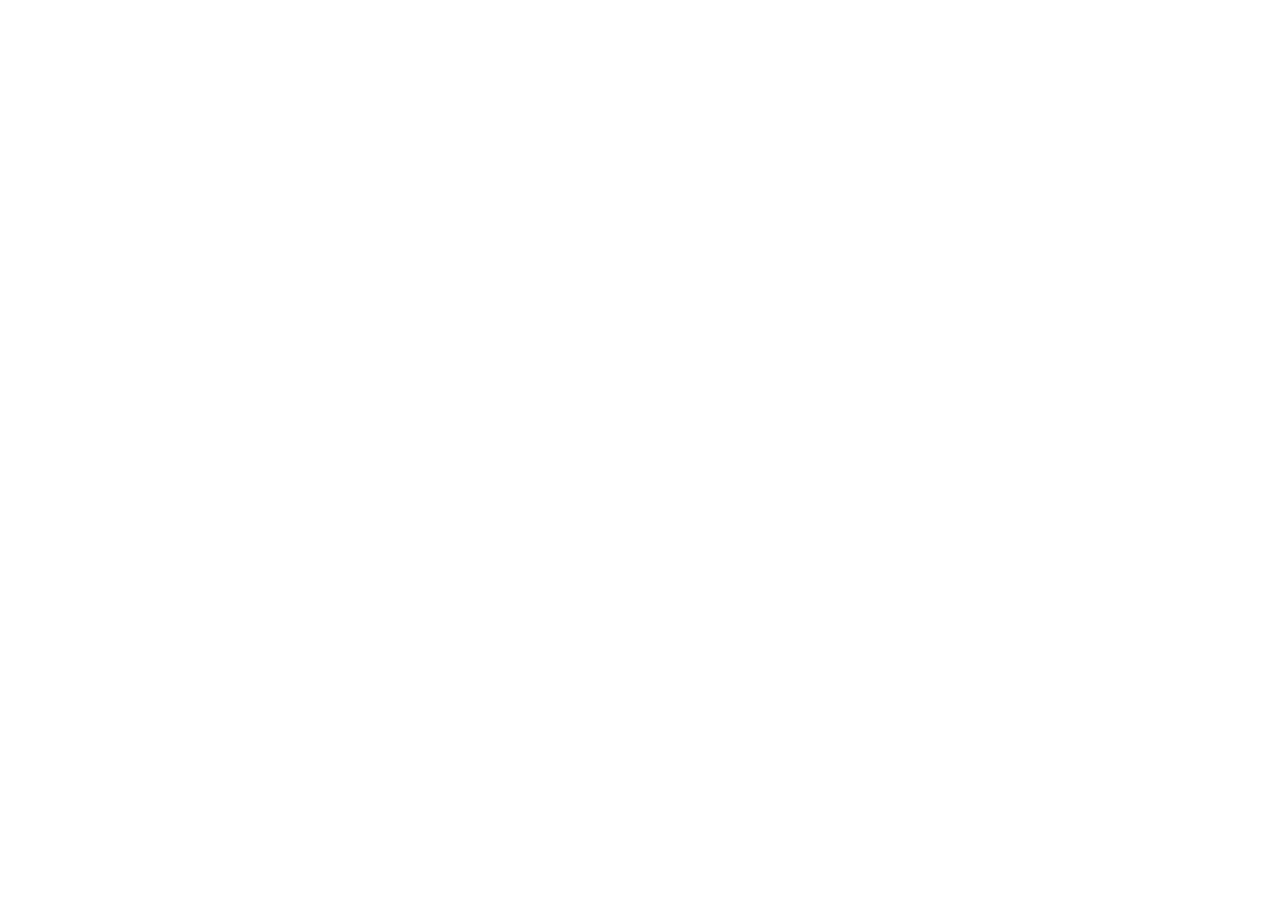
==== arena.html @ d666b949 "new commit main" ====
<!doctype html>
<html lang="en">
	<head>
		<meta charset="UTF-8" />
		<meta name="viewport" content="width=device-width, initial-scale=1.0" />
		<title>Document</title>
		<link rel="stylesheet" href="./css/nav.css" />
		<link rel="stylesheet" href="./css/main.css" />
		<link rel="stylesheet" href="./css/arena.css" />
	</head>
	<body></body>
</html>
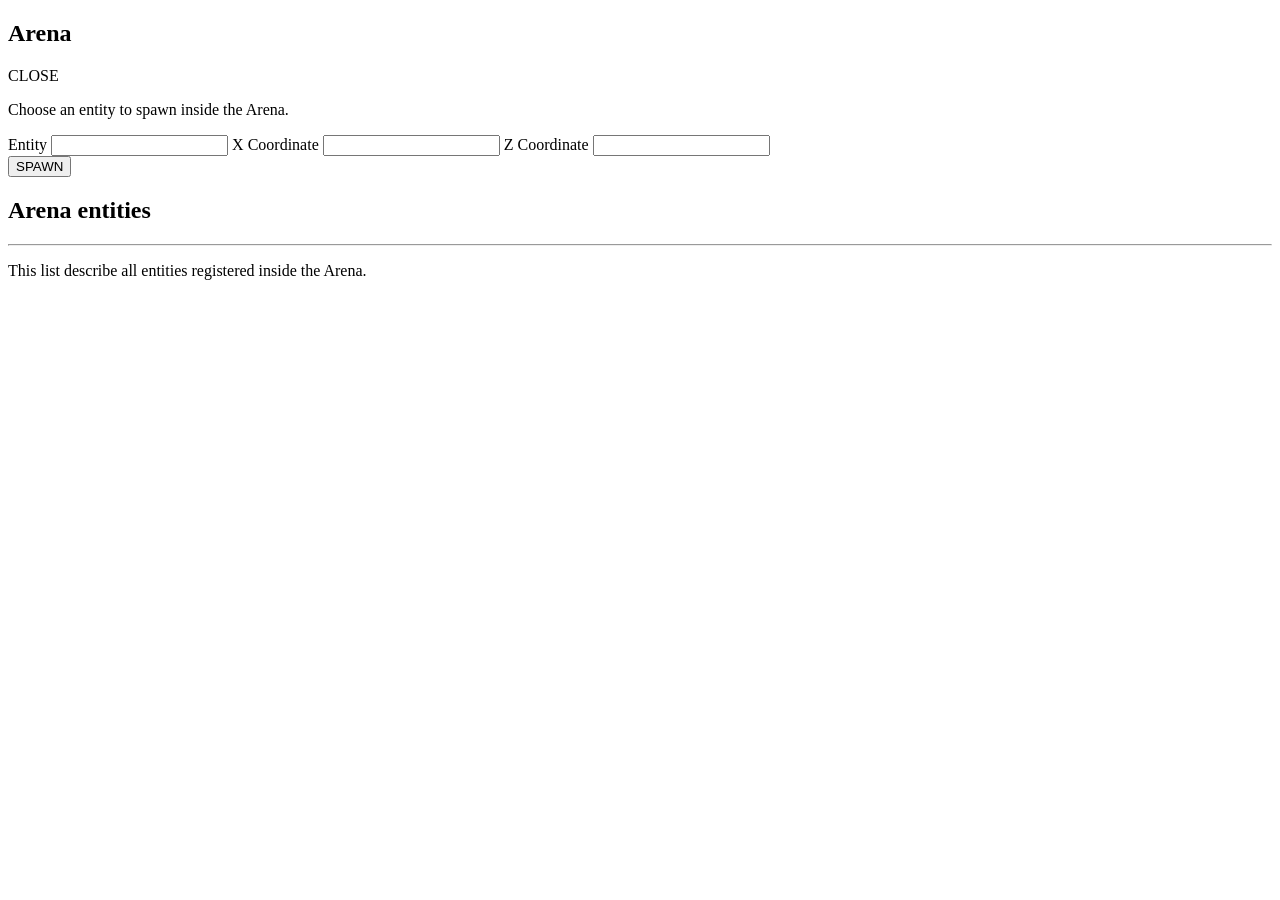
==== commit a2b35c49: "arena html" ====
--- a/arena.html
+++ b/arena.html
@@ -8,5 +8,47 @@
 		<link rel="stylesheet" href="./css/main.css" />
 		<link rel="stylesheet" href="./css/arena.css" />
 	</head>
-	<body></body>
+	<body>
+		<header></header>
+		<main>
+			<section>
+				<div>
+					<h1>Arena</h1>
+					<div><p>CLOSE</p></div>
+				</div>
+				<p>Choose an entity to spawn inside the <span>Arena.</span></p>
+				<div>
+					<label for="">
+						Entity
+						<input type="text" />
+					</label>
+					<label for="">
+						X Coordinate
+						<input type="text" />
+					</label>
+					<label for="">
+						Z Coordinate
+						<input type="text" />
+					</label>
+				</div>
+				<button class="btn-memanent">SPAWN</button>
+				<h2>Arena entities</h2>
+				<hr />
+				<p>
+					This list describe all entities registered inside the
+					<span>Arena. </span>
+				</p>
+				<table>
+					<tr>
+						<td></td>
+						<td></td>
+						<td></td>
+						<td></td>
+						<td></td>
+						<td></td>
+					</tr>
+				</table>
+			</section>
+		</main>
+	</body>
 </html>
--- a/css/main.css
+++ b/css/main.css
@@ -0,0 +1,20 @@
+.search-bar {
+        display: flex;
+        flex-direction: row;
+        justify-content: space-between;
+        align-items: center;
+	position: sticky;
+}
+
+.search {
+	display: flex;
+	flex-direction: row;
+	padding: 12px 25px;
+	border-radius: 999px;
+	color: lightgray;
+        border-color:none;
+}
+
+.background {
+        
+}
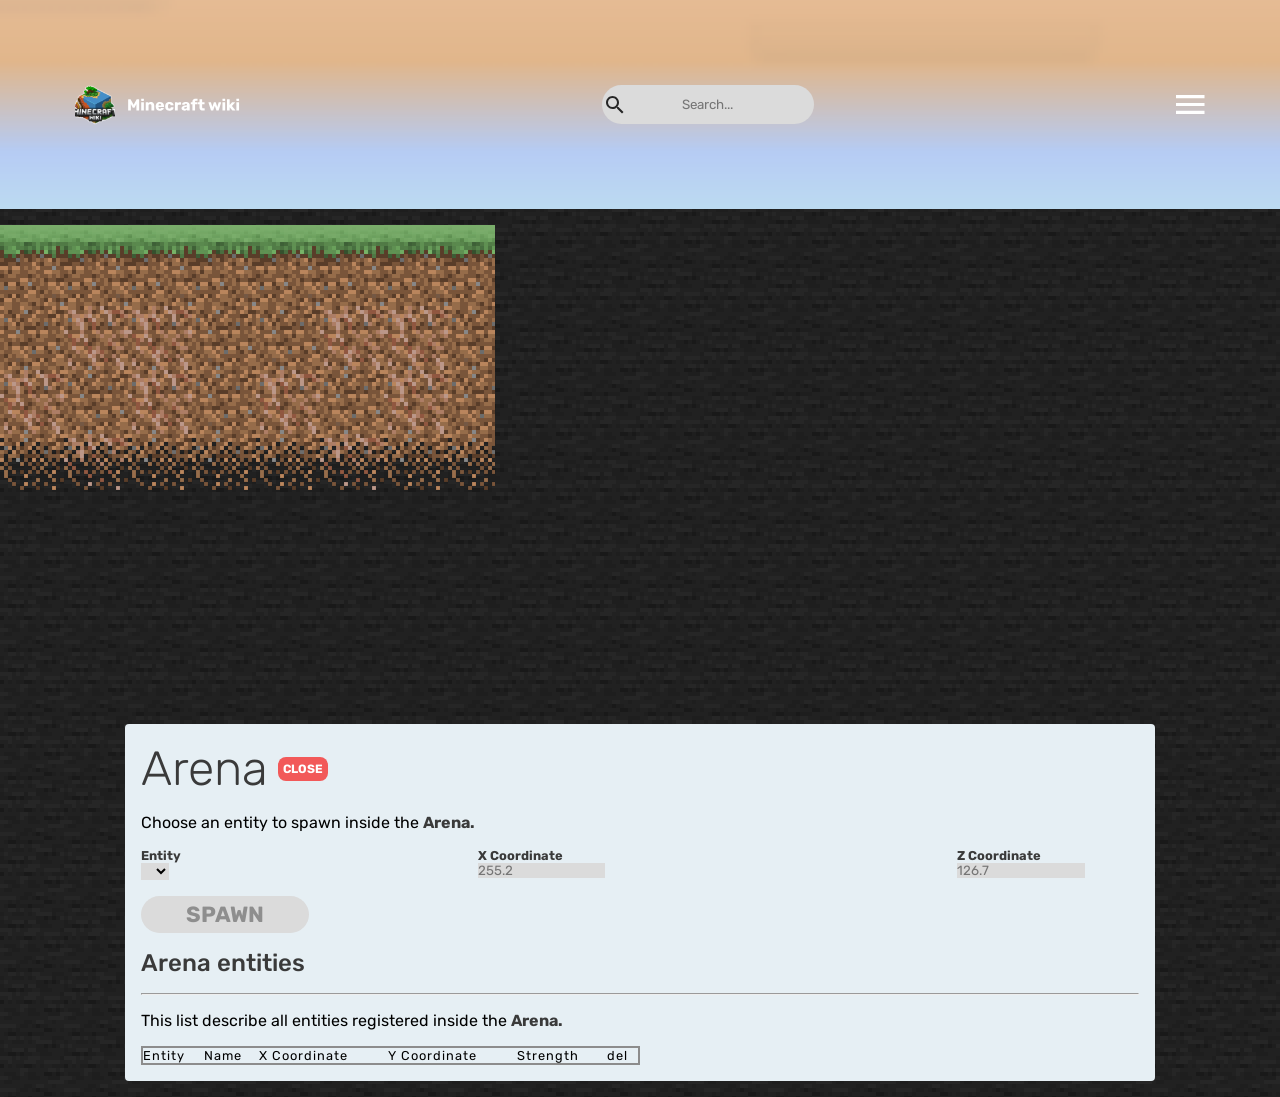
==== commit 5ccf4590: "arena html css" ====
--- a/arena.html
+++ b/arena.html
@@ -9,26 +9,52 @@
 		<link rel="stylesheet" href="./css/arena.css" />
 	</head>
 	<body>
-		<header></header>
+		<header class="search-bar background">
+			<img src="assets/Logo.svg" alt="" />
+			<nav class="search-bar">
+				<div class="search-logo">
+					<svg
+						width="18"
+						height="18"
+						viewBox="0 0 18 18"
+						fill="none"
+						xmlns="http://www.w3.org/2000/svg"
+					>
+						<path
+							d="M6.5 0C8.22391 0 9.87721 0.684819 11.0962 1.90381C12.3152 3.12279 13 4.77609 13 6.5C13 8.11 12.41 9.59 11.44 10.73L11.71 11H12.5L17.5 16L16 17.5L11 12.5V11.71L10.73 11.44C9.59 12.41 8.11 13 6.5 13C4.77609 13 3.12279 12.3152 1.90381 11.0962C0.684819 9.87721 0 8.22391 0 6.5C0 4.77609 0.684819 3.12279 1.90381 1.90381C3.12279 0.684819 4.77609 0 6.5 0ZM6.5 2C4 2 2 4 2 6.5C2 9 4 11 6.5 11C9 11 11 9 11 6.5C11 4 9 2 6.5 2Z"
+							fill="#262626"
+						/>
+					</svg>
+					<input class="search" type="text" placeholder="Search..." />
+				</div>
+			</nav>
+			<img src="assets/menubrg.svg" alt="" />
+		</header>
 		<main>
-			<section>
-				<div>
+			<div class="sky"></div>
+			<div class="background-dirt">
+				<img src="./assets/background-dirt.png" alt="" />
+			</div>
+			<section class="arena">
+				<div class="row-part">
 					<h1>Arena</h1>
-					<div><p>CLOSE</p></div>
+					<div class="close-arena"><p>CLOSE</p></div>
 				</div>
 				<p>Choose an entity to spawn inside the <span>Arena.</span></p>
-				<div>
+				<div class="xyz-group">
 					<label for="">
 						Entity
-						<input type="text" />
+						<select name="" class="" id="">
+							Choose
+						</select>
 					</label>
 					<label for="">
 						X Coordinate
-						<input type="text" />
+						<input placeholder="255.2" type="text" />
 					</label>
 					<label for="">
 						Z Coordinate
-						<input type="text" />
+						<input placeholder="126.7" type="text" />
 					</label>
 				</div>
 				<button class="btn-memanent">SPAWN</button>
@@ -39,14 +65,15 @@
 					<span>Arena. </span>
 				</p>
 				<table>
-					<tr>
-						<td></td>
-						<td></td>
-						<td></td>
-						<td></td>
-						<td></td>
-						<td></td>
-					</tr>
+					<thead>
+						<td>Entity</td>
+						<td>Name</td>
+						<td>X Coordinate</td>
+						<td>Y Coordinate</td>
+						<td>Strength</td>
+						<td>del</td>
+					</thead>
+					<tbody></tbody>
 				</table>
 			</section>
 		</main>
--- a/css/main.css
+++ b/css/main.css
@@ -1,20 +1,66 @@
+@import url("https://fonts.googleapis.com/css2?family=DM+Sans:ital,opsz,wght@0,9..40,100..1000;1,9..40,100..1000&family=DM+Serif+Display:ital@0;1&family=Fraunces:ital,opsz,wght@0,9..144,100..900;1,9..144,100..900&family=Inter:ital,opsz,wght@0,14..32,100..900;1,14..32,100..900&family=Karla:ital,wght@0,200..800;1,200..800&family=Noto+Sans+Caucasian+Albanian&family=Outfit:wght@100..900&family=Plus+Jakarta+Sans:ital,wght@0,200..800;1,200..800&family=Poppins:ital,wght@0,100;0,200;0,300;0,400;0,500;0,600;0,700;0,800;0,900;1,100;1,200;1,300;1,400;1,500;1,600;1,700;1,800;1,900&family=Public+Sans:ital,wght@0,100..900;1,100..900&family=Roboto:ital,wght@0,100..900;1,100..900&family=Rubik:ital,wght@0,300..900;1,300..900&display=swap");
+
+* {
+	margin: 0;
+	padding: 0;
+	font-family: "rubik";
+}
+
+body {
+	background: url(../assets/background.png);
+	z-index: -2;
+}
+
 .search-bar {
-        display: flex;
-        flex-direction: row;
-        justify-content: space-between;
-        align-items: center;
-	position: sticky;
+	display: flex;
+	flex-direction: row;
+	justify-content: space-between;
+	align-items: center;
+	position:static ;
+	top: 0;
+	z-index: 1;
+	padding: 10px;
 }
 
 .search {
 	display: flex;
 	flex-direction: row;
+	align-items: start;
 	padding: 12px 25px;
 	border-radius: 999px;
-	color: lightgray;
-        border-color:none;
+	color: black;
+	border: none;
+	outline: none;
+	text-align: center;
+}
+
+.search-logo {
+	display: flex;
+	flex-direction: row;
+	justify-content: center;
+	align-items: center;
+	position: relative;
+}
+
+.search-logo svg {
+	position: absolute;
+	left: 14px;
+	pointer-events: none;
 }
 
 .background {
-        
-}+	padding: 75px;
+	background: url(../assets/background-cloud.png);
+	background-size: cover;
+	background-position: center;
+	background-repeat: no-repeat;
+	z-index: -1;
+}
+
+.background2 {
+	padding: 12px;
+	background: url(../assets/background-dirt.png);
+	top: 150px;
+	height: 225px;
+	z-index: -1;
+}
--- a/css/arena.css
+++ b/css/arena.css
@@ -0,0 +1,125 @@
+@import url("https://fonts.googleapis.com/css2?family=Antonio:wght@100..700&family=Big+Shoulders:opsz,wght@10..72,100..900&family=Chango&family=DM+Sans:ital,opsz,wght@0,9..40,100..1000;1,9..40,100..1000&family=DM+Serif+Display:ital@0;1&family=Inter:ital,opsz,wght@0,14..32,100..900;1,14..32,100..900&family=Kumbh+Sans:wght,YOPQ@100..900,300&family=League+Spartan:wght@100..900&family=Lexend+Deca:wght@100..900&family=Outfit:wght@100..900&family=Plus+Jakarta+Sans:ital,wght@0,200..800;1,200..800&family=Poppins:ital,wght@0,100;0,200;0,300;0,400;0,500;0,600;0,700;0,800;0,900;1,100;1,200;1,300;1,400;1,500;1,600;1,700;1,800;1,900&family=Public+Sans:ital,wght@0,100..900;1,100..900&family=Rubik:ital,wght@0,300..900;1,300..900&family=Sora:wght@100..800&display=swap");
+
+body {
+	font-family: "Poppins", sans-serif;
+	margin: 0;
+	background-image: url(../assets/background.png);
+}
+h1 {
+	font-size: 48px;
+	color: #3a3a3a;
+	font-weight: 300;
+}
+h2 {
+	color: #3a3a3a;
+	font-weight: 500;
+}
+main {
+	display: flex;
+	flex-direction: column;
+	align-items: center;
+	gap: 1rem;
+	padding: 1rem;
+}
+.sky {
+	position: absolute;
+	top: 10%;
+    z-index: -1;
+	width: 100%;
+	height: 100px;
+	overflow: hidden;
+	background: #ffffff
+		linear-gradient(
+			180deg,
+			rgba(217, 148, 87, 0.6) 0%,
+			rgba(205, 134, 62, 0.6) 35.58%,
+			rgba(133, 170, 237, 0.6) 65.87%,
+			rgba(153, 214, 228, 0.6) 100%
+		);
+}
+.background-dirt {
+	position: absolute;
+	top: 25%;
+    width: 100%;
+    z-index: -1;
+	overflow: hidden;
+}
+.arena {
+	display: flex;
+	flex-direction: column;
+	gap: 1rem;
+	padding: 1rem;
+	background-color: #e6eff4;
+	border-radius: 4px;
+	margin-top: 40%;
+	width: 80%;
+}
+.row-part {
+	display: flex;
+	flex-direction: row;
+	align-items: center;
+	gap: 10px;
+}
+.close-arena {
+	color: #ffffff;
+	background-color: #f25959;
+	border-radius: 8px;
+	font-weight: 700;
+	font-size: 12px;
+	padding: 5px;
+}
+.open-arena {
+	color: #ffffff;
+	background-color: #4f8c69;
+	border-radius: 8px;
+	font-weight: 700;
+	font-size: 12px;
+	padding: 5px;
+}
+span {
+	color: #3a3a3a;
+	font-weight: 700;
+}
+.xyz-group {
+	display: flex;
+	flex-direction: row;
+	justify-content: space-between;
+	gap: 0.5rem;
+}
+label {
+	display: flex;
+	flex-direction: column;
+	font-weight: 700;
+	font-size: 0.8rem;
+	color: #3a3a3a;
+}
+input {
+	width: 70%;
+	background-color: #dbdbdb;
+	border: none;
+}
+select {
+	width: 70%;
+	background-color: #dbdbdb;
+	border: none;
+}
+.btn-memanent {
+	display: flex;
+	justify-content: start;
+	padding: 5px 45px;
+	border-radius: 999999px;
+	width: min-content;
+	color: #8e8e8e;
+	background-color: #dbdbdb;
+	border: none;
+	font-size: 22px;
+	font-weight: 700;
+}
+table {
+  border-collapse: collapse;
+  border: 2px solid rgb(140 140 140);
+  font-family: sans-serif;
+  font-size: 0.8rem;
+  letter-spacing: 1px;
+  width: 50%;
+}
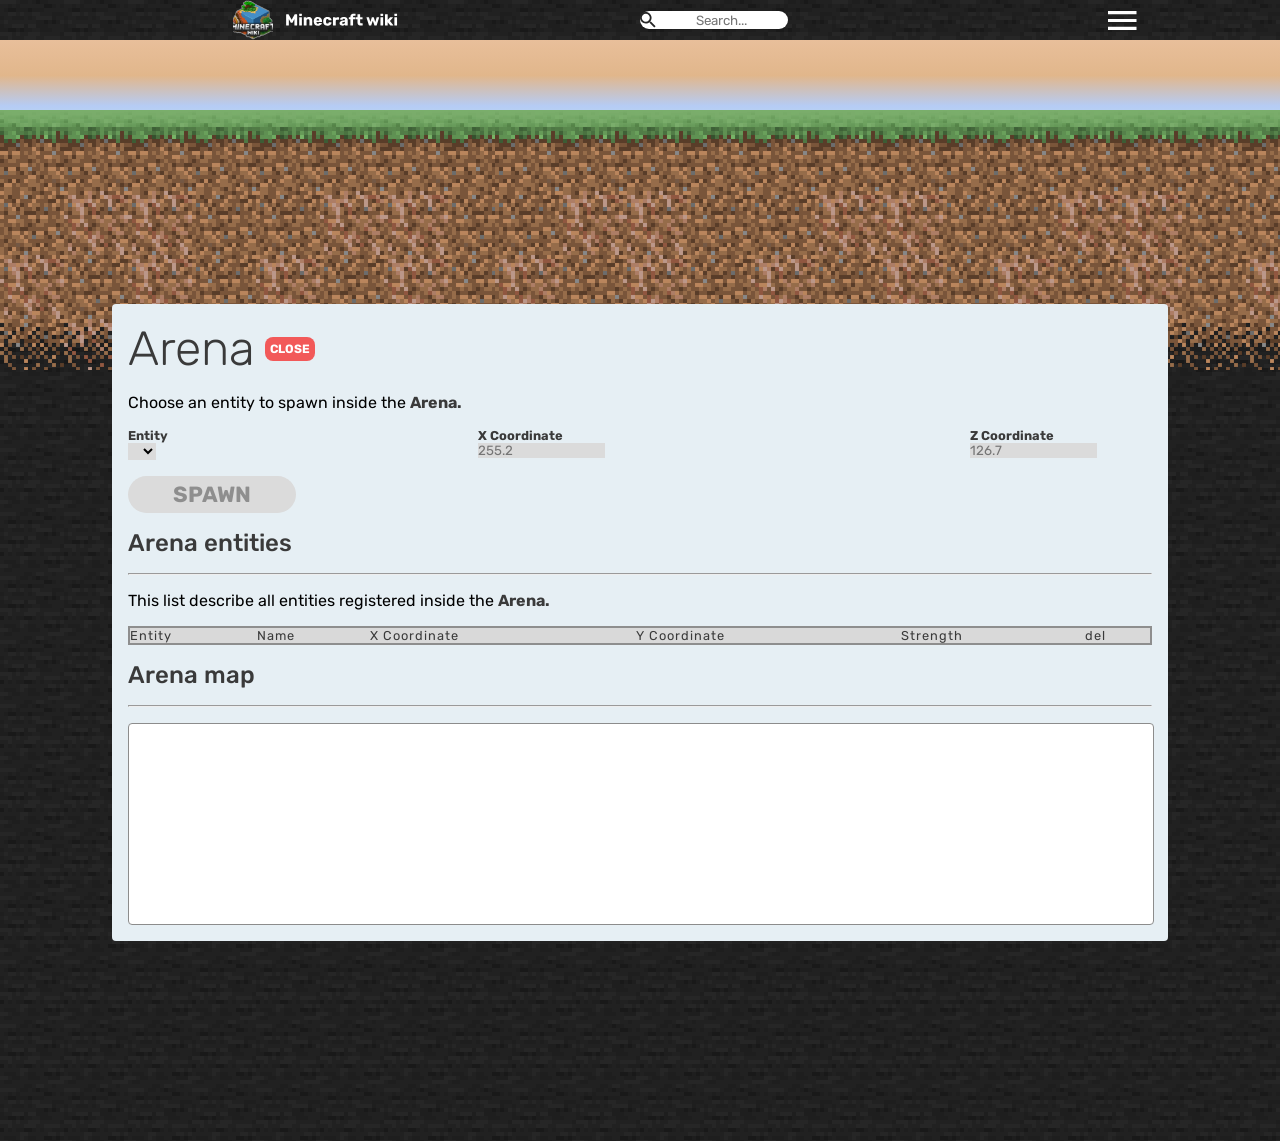
==== commit 5bd568da: "assets boss icon" ====
--- a/arena.html
+++ b/arena.html
@@ -9,7 +9,7 @@
 		<link rel="stylesheet" href="./css/arena.css" />
 	</head>
 	<body>
-		<header class="search-bar background">
+		<header class="search-bar">
 			<img src="assets/Logo.svg" alt="" />
 			<nav class="search-bar">
 				<div class="search-logo">
@@ -30,13 +30,11 @@
 			</nav>
 			<img src="assets/menubrg.svg" alt="" />
 		</header>
+		<div class="sky"></div>
+		<div class="background-dirt"></div>
 		<main>
-			<div class="sky"></div>
-			<div class="background-dirt">
-				<img src="./assets/background-dirt.png" alt="" />
-			</div>
 			<section class="arena">
-				<div class="row-part">
+				<div class="row-part rules-box">
 					<h1>Arena</h1>
 					<div class="close-arena"><p>CLOSE</p></div>
 				</div>
@@ -66,16 +64,40 @@
 				</p>
 				<table>
 					<thead>
-						<td>Entity</td>
-						<td>Name</td>
-						<td>X Coordinate</td>
-						<td>Y Coordinate</td>
-						<td>Strength</td>
-						<td>del</td>
+						<td>
+							<span class="mobile-sp">Ent..</span>
+							<span class="tablet-desktop-sp">Entity</span>
+						</td>
+						<td>
+							<span class="mobile-sp">Na..</span
+							><span class="tablet-desktop-sp">Name</span>
+						</td>
+						<td>
+							<span class="mobile-sp">X</span
+							><span class="tablet-desktop-sp">X Coordinate</span>
+						</td>
+						<td>
+							<span class="mobile-sp">Y</span
+							><span class="tablet-desktop-sp">Y Coordinate</span>
+						</td>
+						<td>
+							<span class="mobile-sp">Stre..</span
+							><span class="tablet-desktop-sp">Strength</span>
+						</td>
+						<td>
+							<span class="mobile-sp">del</span
+							><span class="tablet-desktop-sp">del</span>
+						</td>
 					</thead>
 					<tbody></tbody>
 				</table>
+				<h2>Arena map</h2>
+				<hr />
+				<div class="map">
+					<div><img src="" alt="" /></div>
+				</div>
 			</section>
 		</main>
+		<script src="./arena.js"></script>
 	</body>
 </html>
--- a/css/main.css
+++ b/css/main.css
@@ -1,9 +1,9 @@
 @import url("https://fonts.googleapis.com/css2?family=DM+Sans:ital,opsz,wght@0,9..40,100..1000;1,9..40,100..1000&family=DM+Serif+Display:ital@0;1&family=Fraunces:ital,opsz,wght@0,9..144,100..900;1,9..144,100..900&family=Inter:ital,opsz,wght@0,14..32,100..900;1,14..32,100..900&family=Karla:ital,wght@0,200..800;1,200..800&family=Noto+Sans+Caucasian+Albanian&family=Outfit:wght@100..900&family=Plus+Jakarta+Sans:ital,wght@0,200..800;1,200..800&family=Poppins:ital,wght@0,100;0,200;0,300;0,400;0,500;0,600;0,700;0,800;0,900;1,100;1,200;1,300;1,400;1,500;1,600;1,700;1,800;1,900&family=Public+Sans:ital,wght@0,100..900;1,100..900&family=Roboto:ital,wght@0,100..900;1,100..900&family=Rubik:ital,wght@0,300..900;1,300..900&display=swap");
 
 * {
-	margin: 0;
-	padding: 0;
-	font-family: "rubik";
+	    margin: 0;
+	    padding: 0px;
+	    font-family: "rubik";
 }
 
 body {
@@ -11,56 +11,66 @@
 	z-index: -2;
 }
 
+main {
+	display: flex;
+    flex-direction: column;
+    position: relative;
+    align-items: center;
+    padding: 200px 0;
+}
+
 .search-bar {
-	display: flex;
-	flex-direction: row;
-	justify-content: space-between;
-	align-items: center;
-	position:static ;
-	top: 0;
-	z-index: 1;
-	padding: 10px;
+	display: grid;
+	justify-items:center;
+    grid-template-columns: 2fr minmax(12px, 1fr) 1fr;
+    align-items: center;
+    padding: 16px 6px;
+    gap: 10px;
 }
 
 .search {
-	display: flex;
-	flex-direction: row;
-	align-items: start;
-	padding: 12px 25px;
-	border-radius: 999px;
-	color: black;
-	border: none;
-	outline: none;
-	text-align: center;
+	background: transparent;
+    border: none;
+    text-align: center;
+    height: 100%;
+    width: 100%;
 }
 
 .search-logo {
 	display: flex;
-	flex-direction: row;
-	justify-content: center;
-	align-items: center;
-	position: relative;
+	background-color: white;
+    flex-direction: row;
+    align-items: center;
+    border-radius: 99999px;
 }
 
 .search-logo svg {
-	position: absolute;
 	left: 14px;
-	pointer-events: none;
+    z-index: 1;
+    pointer-events: none;
 }
 
 .background {
-	padding: 75px;
-	background: url(../assets/background-cloud.png);
-	background-size: cover;
-	background-position: center;
-	background-repeat: no-repeat;
-	z-index: -1;
+    position: absolute;
+    top: 0;
+    right: 0;
+    left: 0;
+    height: 115px;
+    width: 100%;
+    background: url(../assets/background-cloud.png);
+    z-index: -1;
 }
 
 .background2 {
-	padding: 12px;
-	background: url(../assets/background-dirt.png);
-	top: 150px;
-	height: 225px;
-	z-index: -1;
+    position: absolute;
+    background: url(../assets/background-dirt.png);
+    top: 115px;
+    height: 225px;
+    width: 100%;
+    z-index: -1;
 }
+
+@media  screen and(850px) {
+	
+	
+}
--- a/css/arena.css
+++ b/css/arena.css
@@ -18,13 +18,26 @@
 	display: flex;
 	flex-direction: column;
 	align-items: center;
-	gap: 1rem;
-	padding: 1rem;
+	width: 100%;
+}
+.search-bar {
+	display: grid;
+	grid-template-columns: 2fr minmax(12px, 1fr) 1fr;
+	align-items: center;
+	padding: 0;
+	gap: 10px;
+}
+.search {
+	background: transparent;
+	border: none;
+	text-align: center;
+	height: 100%;
+	width: 100%;
 }
 .sky {
 	position: absolute;
-	top: 10%;
-    z-index: -1;
+	top: 10;
+	z-index: -1;
 	width: 100%;
 	height: 100px;
 	overflow: hidden;
@@ -39,11 +52,20 @@
 }
 .background-dirt {
 	position: absolute;
-	top: 25%;
-    width: 100%;
-    z-index: -1;
-	overflow: hidden;
+	top: 110px;
+	width: 100%;
+	height: 260px;
+	z-index: -1;
+	background-image: url(../assets/background-dirt.png);
 }
+.search-logo {
+	display: flex;
+	background-color: white;
+	flex-direction: row;
+	align-items: center;
+	border-radius: 99999px;
+}
+
 .arena {
 	display: flex;
 	flex-direction: column;
@@ -51,7 +73,7 @@
 	padding: 1rem;
 	background-color: #e6eff4;
 	border-radius: 4px;
-	margin-top: 40%;
+	margin-top: 20%;
 	width: 80%;
 }
 .row-part {
@@ -116,10 +138,55 @@
 	font-weight: 700;
 }
 table {
-  border-collapse: collapse;
-  border: 2px solid rgb(140 140 140);
-  font-family: sans-serif;
-  font-size: 0.8rem;
-  letter-spacing: 1px;
-  width: 50%;
+	gap: 30px;
+	border-collapse: collapse;
+	border: 2px solid rgb(140 140 140);
+	font-family: sans-serif;
+	font-size: 0.8rem;
+	letter-spacing: 1px;
+	width: 100%;
+}
+thead {
+	border: 2px solid #8e8e8e;
+	background-color: #d9d9d9;
+}
+.tablet-desktop-sp {
+	display: none;
+}
+.mobile-sp {
+	display: block;
+}
+.mobile-sp,
+.tablet-desktop-sp {
+	font-weight: 400;
+}
+.map {
+    position: relative;
+	width: 100%;
+	height: 200px;
+	background-color: #ffffff;
+	border: solid 1px #8c8c8c;
+	border-radius: 4px;
+}
+@media (min-width: 450px) and ( max-width: 768px) {
+    .arena {
+        margin-top: 10%;
+    }
+    .tablet-desktop-sp {
+        display: block;
+    }
+    .mobile-sp {
+        display: none;
+    }
+}
+@media (min-width: 769px) {
+    .arena {
+        margin-top: 5%;
+    }
+    .tablet-desktop-sp {
+        display: block;
+    }
+    .mobile-sp {
+        display: none;
+    }
 }
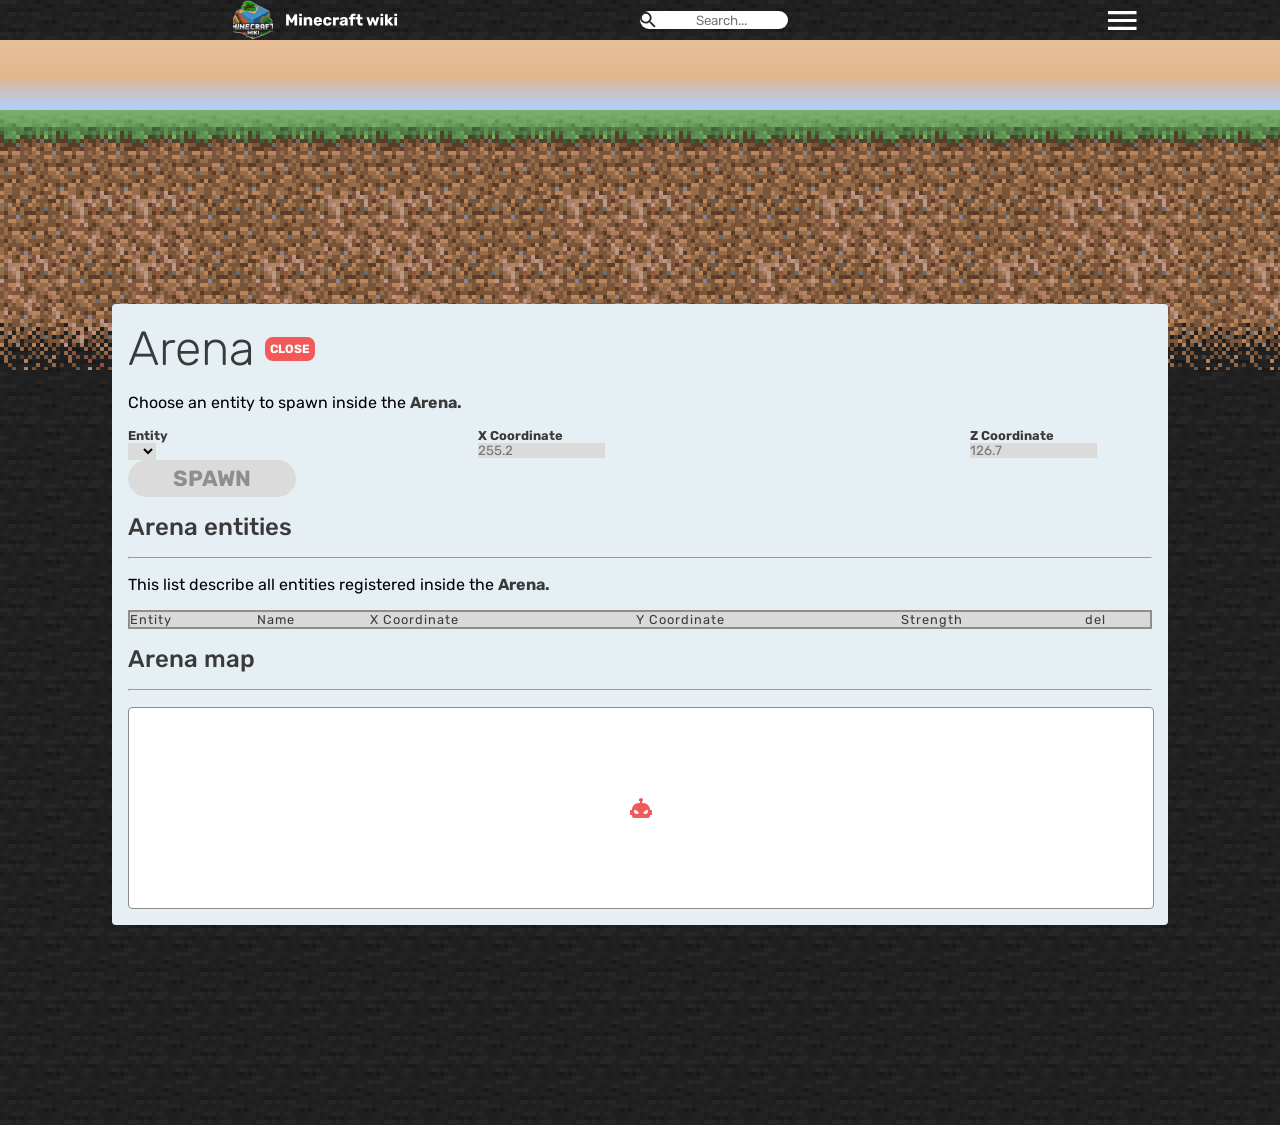
==== commit 634603c5: "start arena js" ====
--- a/arena.html
+++ b/arena.html
@@ -39,23 +39,25 @@
 					<div class="close-arena"><p>CLOSE</p></div>
 				</div>
 				<p>Choose an entity to spawn inside the <span>Arena.</span></p>
-				<div class="xyz-group">
-					<label for="">
-						Entity
-						<select name="" class="" id="">
-							Choose
-						</select>
-					</label>
-					<label for="">
-						X Coordinate
-						<input placeholder="255.2" type="text" />
-					</label>
-					<label for="">
-						Z Coordinate
-						<input placeholder="126.7" type="text" />
-					</label>
-				</div>
-				<button class="btn-memanent">SPAWN</button>
+				<form action="">
+					<div class="xyz-group">
+						<label for="">
+							Entity
+							<select name="" class="" id="">
+								Choose
+							</select>
+						</label>
+						<label for="">
+							X Coordinate
+							<input placeholder="255.2" type="text" />
+						</label>
+						<label for="">
+							Z Coordinate
+							<input placeholder="126.7" type="text" />
+						</label>
+					</div>
+					<button type="submit" class="btn-memanent">SPAWN</button>
+				</form>
 				<h2>Arena entities</h2>
 				<hr />
 				<p>
@@ -94,7 +96,9 @@
 				<h2>Arena map</h2>
 				<hr />
 				<div class="map">
-					<div><img src="" alt="" /></div>
+					<div class="boss-img">
+						<img src="./assets/boss-Vector.svg" alt="" />
+					</div>
 				</div>
 			</section>
 		</main>
--- a/css/arena.css
+++ b/css/arena.css
@@ -161,32 +161,37 @@
 	font-weight: 400;
 }
 .map {
-    position: relative;
+	position: relative;
 	width: 100%;
 	height: 200px;
 	background-color: #ffffff;
 	border: solid 1px #8c8c8c;
 	border-radius: 4px;
 }
-@media (min-width: 450px) and ( max-width: 768px) {
-    .arena {
-        margin-top: 10%;
-    }
-    .tablet-desktop-sp {
-        display: block;
-    }
-    .mobile-sp {
-        display: none;
-    }
+.boss-img {
+	position: absolute;
+	top: calc(50% - 20px / 2);
+    left: calc(50% - 22px / 2);
+}
+@media (min-width: 450px) and (max-width: 768px) {
+	.arena {
+		margin-top: 10%;
+	}
+	.tablet-desktop-sp {
+		display: block;
+	}
+	.mobile-sp {
+		display: none;
+	}
 }
 @media (min-width: 769px) {
-    .arena {
-        margin-top: 5%;
-    }
-    .tablet-desktop-sp {
-        display: block;
-    }
-    .mobile-sp {
-        display: none;
-    }
-}+	.arena {
+		margin-top: 5%;
+	}
+	.tablet-desktop-sp {
+		display: block;
+	}
+	.mobile-sp {
+		display: none;
+	}
+}
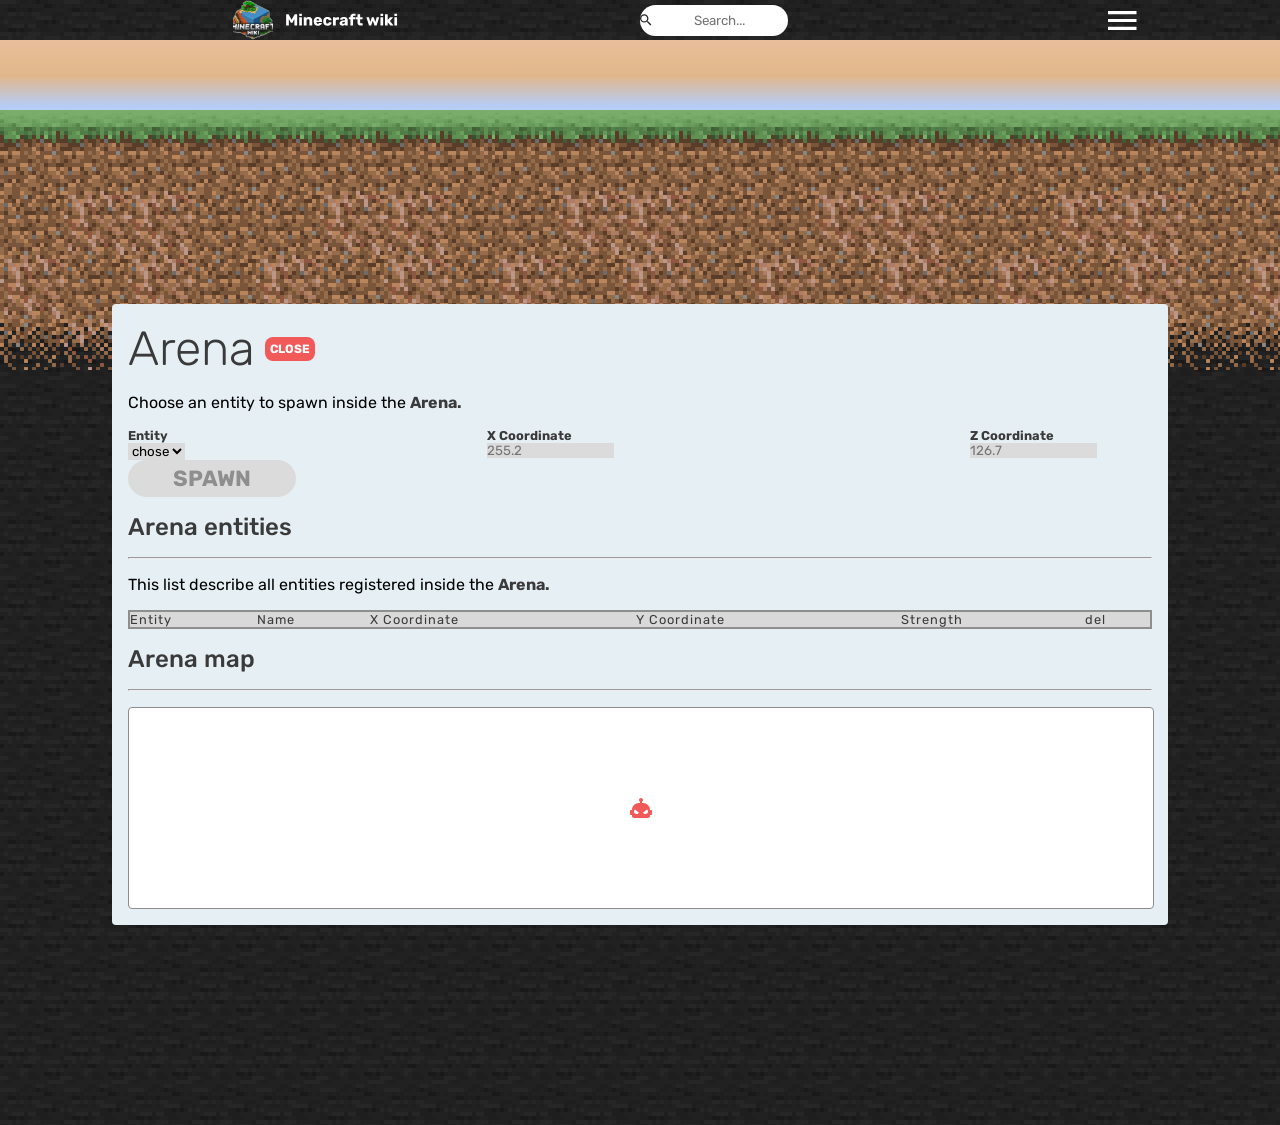
==== commit e1df6191: "commit arena js" ====
--- a/arena.html
+++ b/arena.html
@@ -44,7 +44,7 @@
 						<label for="">
 							Entity
 							<select name="" class="" id="">
-								Choose
+								<option value="">chose</option>
 							</select>
 						</label>
 						<label for="">
--- a/css/main.css
+++ b/css/main.css
@@ -21,7 +21,7 @@
 
 .search-bar {
 	display: grid;
-	justify-items:center;
+    justify-items: center;
     grid-template-columns: 2fr minmax(12px, 1fr) 1fr;
     align-items: center;
     padding: 16px 6px;
@@ -31,17 +31,19 @@
 .search {
 	background: transparent;
     border: none;
-    text-align: center;
+    text-align: start;
     height: 100%;
     width: 100%;
+    padding: 8px 20px;
 }
 
 .search-logo {
-	display: flex;
-	background-color: white;
+display: flex;
+    background-color: white;
     flex-direction: row;
     align-items: center;
     border-radius: 99999px;
+    max-width: 180px;
 }
 
 .search-logo svg {
@@ -70,7 +72,31 @@
     z-index: -1;
 }
 
-@media  screen and(850px) {
+.navTablet {
+	display: none;
+}
+
+.lunar {
+	display: none;
+}
+
+@media screen and ( min-width: 760px) {	
+
+.search-bar {
+	align-items: center;
+        gap: 20px;
+        justify-content: space-between;
+        display: flex;
+}
+
+.navTablet {	
+        gap: 30px;
+        display: flex;
+        align-items: center;
+    }
+
+
+.menu {display: none;}
+.lunar {display: grid;}
+}
 	
-	
-}
--- a/css/arena.css
+++ b/css/arena.css
@@ -120,8 +120,7 @@
 	background-color: #dbdbdb;
 	border: none;
 }
-select {
-	width: 70%;
+select {    
 	background-color: #dbdbdb;
 	border: none;
 }
@@ -171,7 +170,7 @@
 .boss-img {
 	position: absolute;
 	top: calc(50% - 20px / 2);
-    left: calc(50% - 22px / 2);
+	left: calc(50% - 22px / 2);
 }
 @media (min-width: 450px) and (max-width: 768px) {
 	.arena {
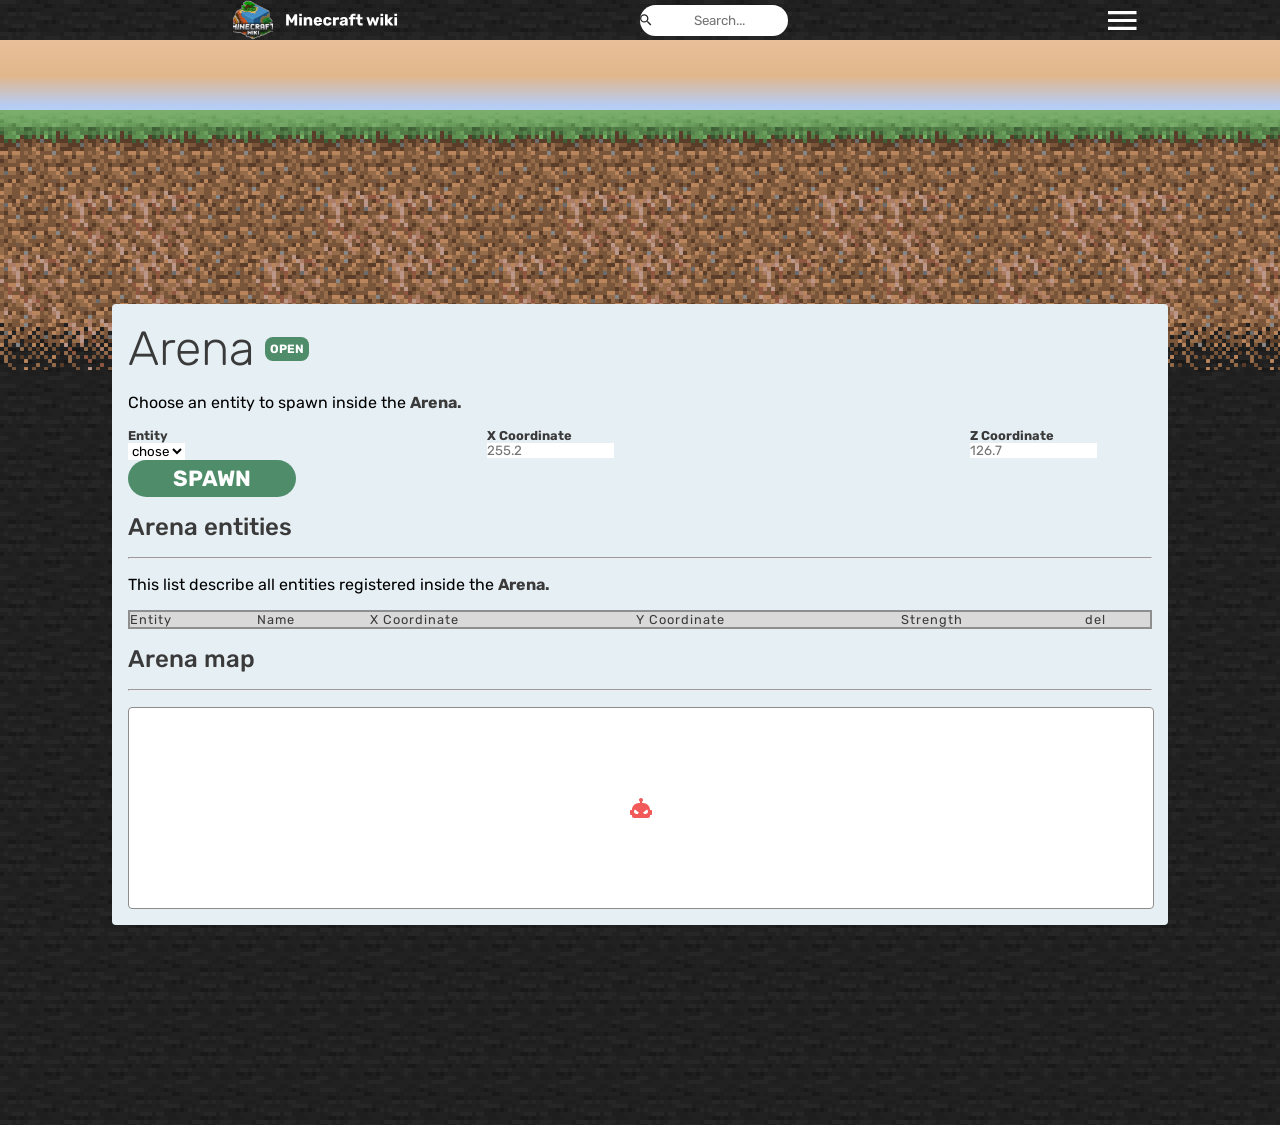
==== commit bd4af0e4: "arena js /2" ====
--- a/arena.html
+++ b/arena.html
@@ -36,7 +36,7 @@
 			<section class="arena">
 				<div class="row-part rules-box">
 					<h1>Arena</h1>
-					<div class="close-arena"><p>CLOSE</p></div>
+					<div class="open-arena"><p id="text-change-arena">OPEN</p></div>
 				</div>
 				<p>Choose an entity to spawn inside the <span>Arena.</span></p>
 				<form action="">
--- a/css/arena.css
+++ b/css/arena.css
@@ -117,11 +117,12 @@
 }
 input {
 	width: 70%;
-	background-color: #dbdbdb;
-	border: none;
-}
-select {    
-	background-color: #dbdbdb;
+	background-color: #ffffff;
+	color: #dbdbdb;
+	border: none;
+}
+select {
+	background-color: #ffffff;
 	border: none;
 }
 .btn-memanent {
@@ -130,8 +131,8 @@
 	padding: 5px 45px;
 	border-radius: 999999px;
 	width: min-content;
-	color: #8e8e8e;
-	background-color: #dbdbdb;
+	color: #ffffff;
+	background-color: #4f8c69;
 	border: none;
 	font-size: 22px;
 	font-weight: 700;
@@ -152,6 +153,14 @@
 .tablet-desktop-sp {
 	display: none;
 }
+.btn-del-arena {
+	color: #ffffff;
+	background-color: #f25959;
+	border-radius: 8px;
+	font-weight: 700;
+	font-size: 12px;
+	padding: 5px;
+}
 .mobile-sp {
 	display: block;
 }
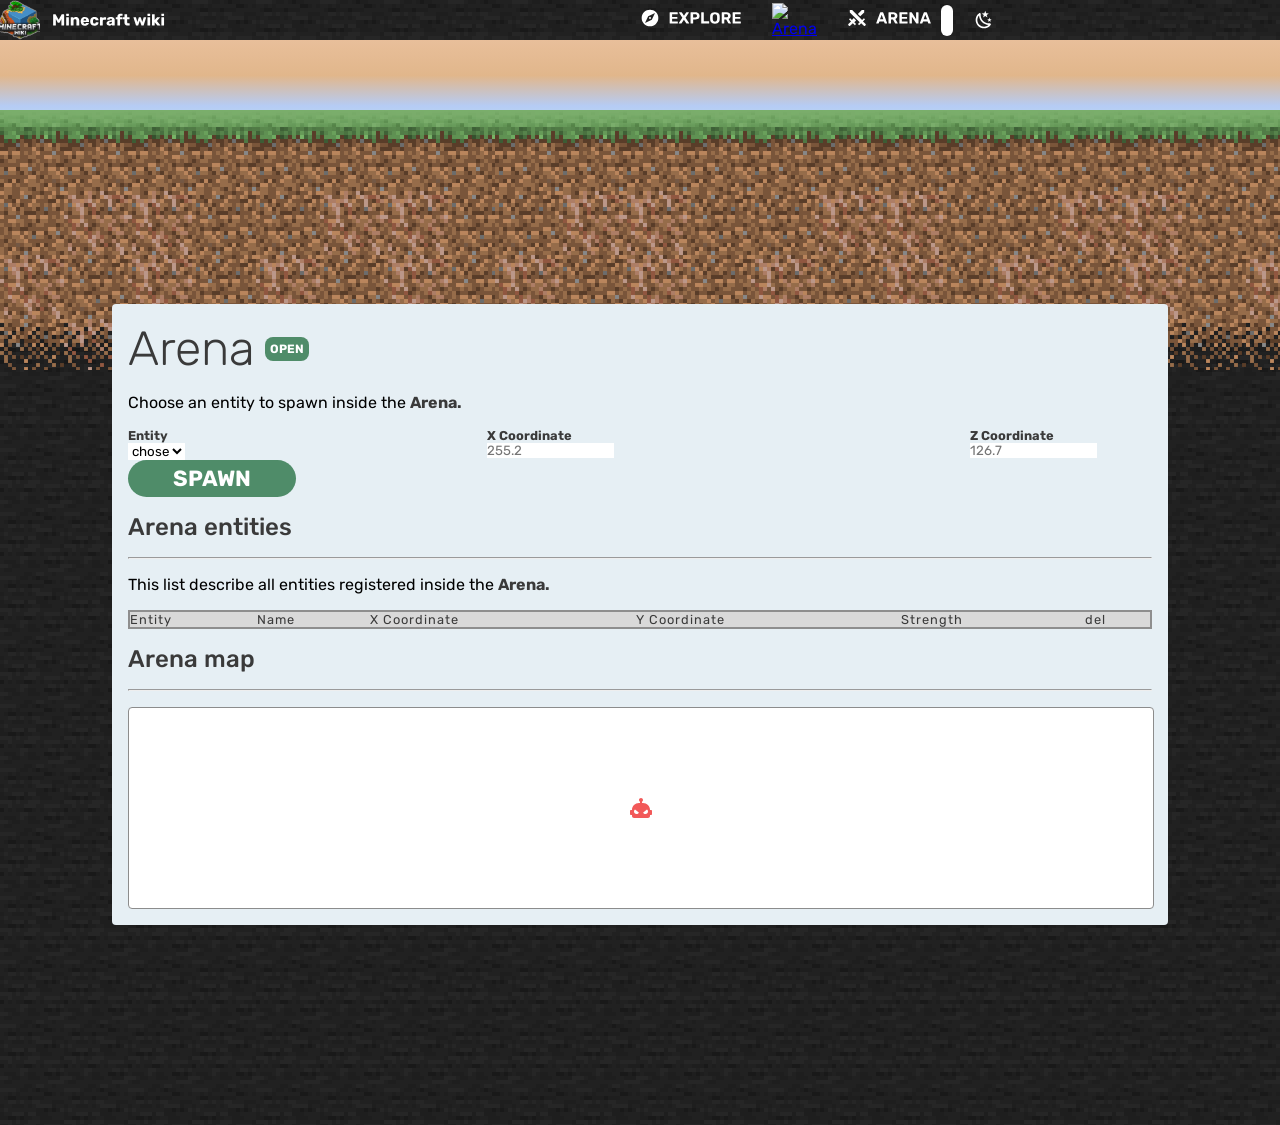
==== commit c1827ddf: "commit arenq modif" ====
--- a/arena.html
+++ b/arena.html
@@ -12,6 +12,17 @@
 		<header class="search-bar">
 			<img src="assets/Logo.svg" alt="" />
 			<nav class="search-bar">
+				<div class="navTablet">
+					<a href="explore.html"
+						><img src="assets/nav-explore.svg" alt="Explore"
+					/></a>
+					<a href="Arena.html"
+						><img src="assets/nav-Arena.svg" alt="Arena"
+					/></a>
+					<a href="rules.html"
+						><img src="assets/nav-rules.svg" alt="Rules"
+					/></a>
+				</div>
 				<div class="search-logo">
 					<svg
 						width="18"
@@ -28,7 +39,26 @@
 					<input class="search" type="text" placeholder="Search..." />
 				</div>
 			</nav>
-			<img src="assets/menubrg.svg" alt="" />
+			<button class="menu" id="openbtn">
+				<img class="menu" src="assets/menubrg.svg" alt="" />
+			</button>
+			<dialog class="dial" id="dial">
+				<button id="closebtn">
+					<img src="assets/close-dial.svg" alt="" />
+				</button>
+				<div class="dial-nav">
+					<a href="explore.html"
+						><img src="assets/nav-explore.svg" alt="Explore"
+					/></a>
+					<a href="Arena.html"
+						><img src="assets/nav-Arena.svg" alt="Arena"
+					/></a>
+					<a href="rules.html"
+						><img src="assets/nav-rules.svg" alt="Rules"
+					/></a>
+				</div>
+			</dialog>
+			<img class="lunar" src="assets/lunar.svg" alt="" />
 		</header>
 		<div class="sky"></div>
 		<div class="background-dirt"></div>
@@ -102,6 +132,7 @@
 				</div>
 			</section>
 		</main>
+		<script src="./js/menu.js"></script>
 		<script src="./arena.js"></script>
 	</body>
 </html>
--- a/css/main.css
+++ b/css/main.css
@@ -1,6 +1,6 @@
 @import url("https://fonts.googleapis.com/css2?family=DM+Sans:ital,opsz,wght@0,9..40,100..1000;1,9..40,100..1000&family=DM+Serif+Display:ital@0;1&family=Fraunces:ital,opsz,wght@0,9..144,100..900;1,9..144,100..900&family=Inter:ital,opsz,wght@0,14..32,100..900;1,14..32,100..900&family=Karla:ital,wght@0,200..800;1,200..800&family=Noto+Sans+Caucasian+Albanian&family=Outfit:wght@100..900&family=Plus+Jakarta+Sans:ital,wght@0,200..800;1,200..800&family=Poppins:ital,wght@0,100;0,200;0,300;0,400;0,500;0,600;0,700;0,800;0,900;1,100;1,200;1,300;1,400;1,500;1,600;1,700;1,800;1,900&family=Public+Sans:ital,wght@0,100..900;1,100..900&family=Roboto:ital,wght@0,100..900;1,100..900&family=Rubik:ital,wght@0,300..900;1,300..900&display=swap");
 
-* {
+*:not(dialog) {
 	    margin: 0;
 	    padding: 0px;
 	    font-family: "rubik";
@@ -19,13 +19,31 @@
     padding: 200px 0;
 }
 
+.h1 {
+    font-size: 48px;
+    font-weight: 300;
+    line-height: 100%;
+}
+
+.h2 {
+    font-size: 22px;
+    font-weight: 500;
+    line-height: 100%;
+    font-style: medium;
+}
+
+.p {
+    font-size: 16px;
+    font-weight: 600;
+    line-height: 100%;
+}
+
 .search-bar {
-	display: grid;
-    justify-items: center;
-    grid-template-columns: 2fr minmax(12px, 1fr) 1fr;
-    align-items: center;
-    padding: 16px 6px;
-    gap: 10px;
+align-items: center;
+        gap: 20px;
+        justify-content: space-between;
+        display: flex;
+	padding: 6px 16px;
 }
 
 .search {
@@ -67,10 +85,12 @@
     position: absolute;
     background: url(../assets/background-dirt.png);
     top: 115px;
-    height: 225px;
+    height: 265px;
     width: 100%;
     z-index: -1;
 }
+
+
 
 .navTablet {
 	display: none;
@@ -78,6 +98,53 @@
 
 .lunar {
 	display: none;
+}
+
+.dial-nav{
+	display: flex;
+	flex-direction: column;
+	align-items: center;
+	justify-content: center;
+    width: 100%;
+    height: 100%;
+}
+
+.dial {
+    position: relative;
+	background: transparent;
+	border: none;
+	
+}
+
+dialog:-internal-dialog-in-top-layer {
+ max-width: 100%;
+ max-height: 100%;
+ width: 100%;
+ height: 100%;
+position: relative;
+}
+
+.closebtn {
+	display: flex;
+	flex-direction: column;
+	justify-content: start;
+	align-items: end;
+	height: 100%;
+	width: 100%;
+}
+
+.closeBtn {
+ position: absolute;
+ top: 20px;
+ right: 20px;
+}
+
+button {
+background-color: transparent;
+border: none;}
+
+.dial::backdrop {
+ background-color: rgba(58, 58, 58, 0.858);
 }
 
 @media screen and ( min-width: 760px) {	
@@ -100,3 +167,13 @@
 .lunar {display: grid;}
 }
 	
+@media  screen and (min-width: 1440px) {
+    .search-bar {
+             display: flex;
+             align-items: center;
+             gap: 20px;
+             justify-content: space-between;
+           
+    }
+}
+
